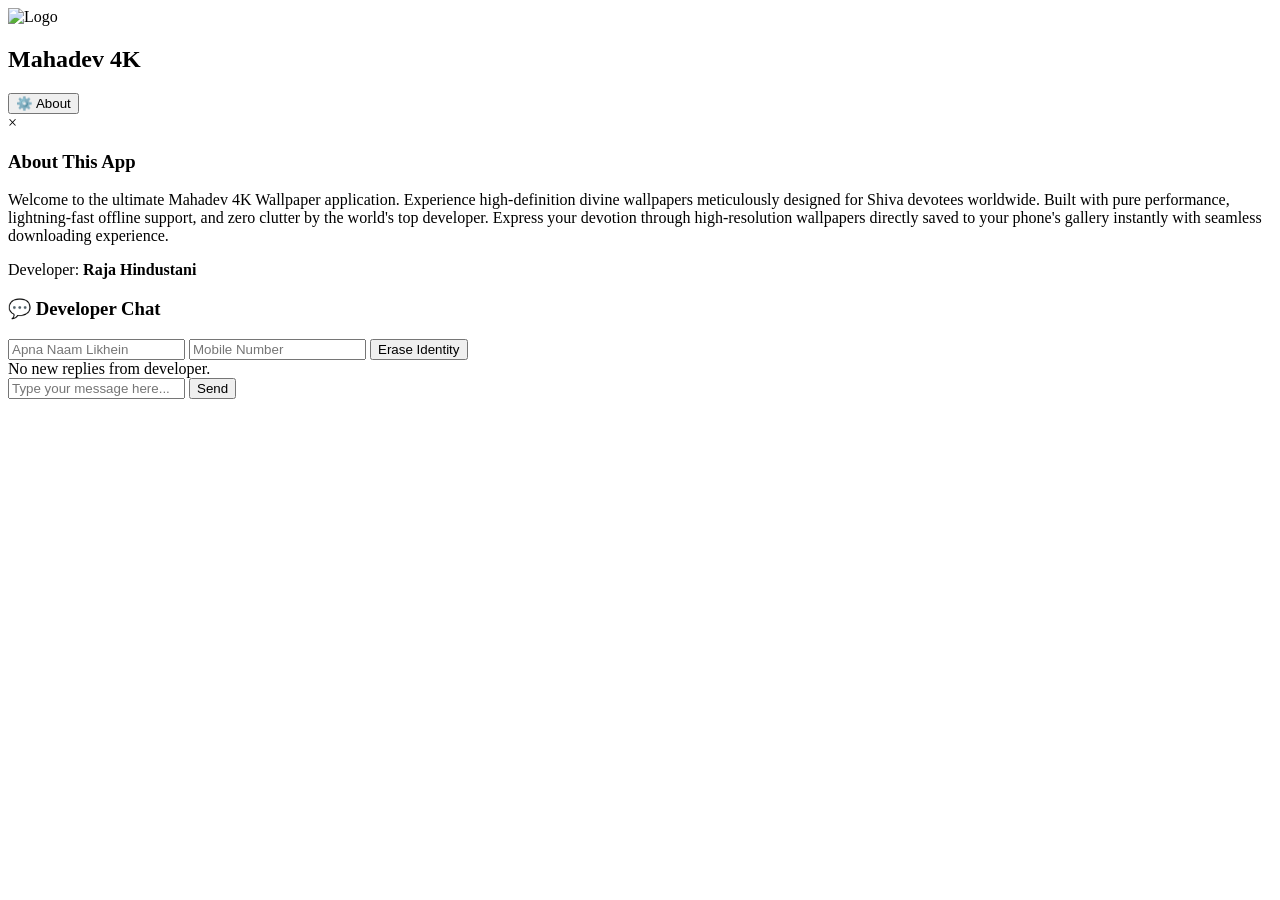
==== index.html @ 7212c0c5 "Create index.html" ====
<!DOCTYPE html>
<html lang="hi">
<head>
    <meta charset="UTF-8">
    <meta name="viewport" content="width=device-width, initial-scale=1.0">
    <title>Mahadev 4K Wallpaper</title>
    <link rel="stylesheet" href="style.css">
</head>
<body>

    <!-- Header Section -->
    <header class="navbar">
        <div class="logo-title">
            <img src="images/logo.jpg" alt="Logo" class="app-logo">
            <h2>Mahadev 4K</h2>
        </div>
        <button class="icon-btn" id="aboutBtn">⚙️ About</button>
    </header>

    <!-- Wallpaper Gallery Grid -->
    <main class="gallery-container">
        <div class="gallery-grid" id="galleryGrid">
            <!-- Wallpapers JavaScript se generate honge -->
        </div>
    </main>

    <!-- About Modal -->
    <div id="aboutModal" class="modal">
        <div class="modal-card">
            <span class="close-modal" id="closeAbout">&times;</span>
            <h3>About This App</h3>
            <p>Welcome to the ultimate Mahadev 4K Wallpaper application. Experience high-definition divine wallpapers meticulously designed for Shiva devotees worldwide. Built with pure performance, lightning-fast offline support, and zero clutter by the world's top developer. Express your devotion through high-resolution wallpapers directly saved to your phone's gallery instantly with seamless downloading experience.</p>
            <div class="dev-tag">Developer: <strong>Raja Hindustani</strong></div>
        </div>
    </div>

    <!-- Live Telegram Chat System -->
    <section class="chat-section">
        <h3>💬 Developer Chat</h3>
        
        <!-- Identity Inputs -->
        <div class="identity-box">
            <input type="text" id="userName" placeholder="Apna Naam Likhein">
            <input type="text" id="userPhone" placeholder="Mobile Number">
            <button id="clearIdentityBtn" class="sm-btn">Erase Identity</button>
        </div>

        <!-- Chat Output Area -->
        <div class="chat-box" id="chatBox">
            <div id="adminReply" class="admin-reply">No new replies from developer.</div>
        </div>

        <!-- Message Input -->
        <div class="message-box">
            <input type="text" id="userMessage" placeholder="Type your message here...">
            <button id="sendBtn">Send</button>
        </div>
    </section>

    <script src="script.js"></script>
</body>
</html>
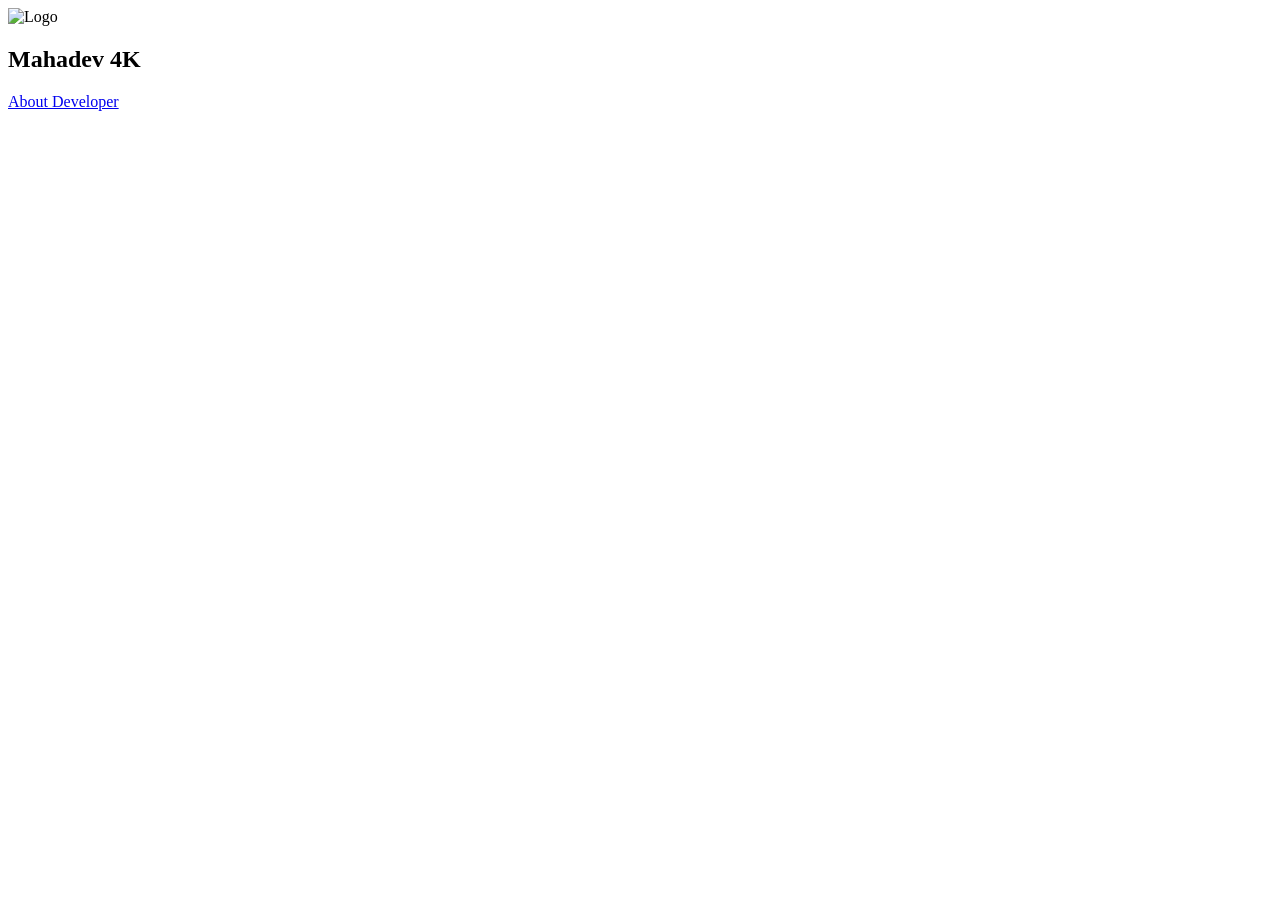
==== commit 9fdfd477: "Create index.html" ====
--- a/index.html
+++ b/index.html
@@ -8,54 +8,21 @@
 </head>
 <body>
 
-    <!-- Header Section -->
+    <!-- Clean White Navbar -->
     <header class="navbar">
         <div class="logo-title">
-            <img src="images/logo.jpg" alt="Logo" class="app-logo">
+            <img src="images/logo.jpg" id="appLogo" alt="Logo" class="app-logo">
             <h2>Mahadev 4K</h2>
         </div>
-        <button class="icon-btn" id="aboutBtn">⚙️ About</button>
+        <a href="about.html" class="about-nav-btn">About Developer</a>
     </header>
 
     <!-- Wallpaper Gallery Grid -->
     <main class="gallery-container">
         <div class="gallery-grid" id="galleryGrid">
-            <!-- Wallpapers JavaScript se generate honge -->
+            <!-- Wallpapers JavaScript se dynamic load honge -->
         </div>
     </main>
-
-    <!-- About Modal -->
-    <div id="aboutModal" class="modal">
-        <div class="modal-card">
-            <span class="close-modal" id="closeAbout">&times;</span>
-            <h3>About This App</h3>
-            <p>Welcome to the ultimate Mahadev 4K Wallpaper application. Experience high-definition divine wallpapers meticulously designed for Shiva devotees worldwide. Built with pure performance, lightning-fast offline support, and zero clutter by the world's top developer. Express your devotion through high-resolution wallpapers directly saved to your phone's gallery instantly with seamless downloading experience.</p>
-            <div class="dev-tag">Developer: <strong>Raja Hindustani</strong></div>
-        </div>
-    </div>
-
-    <!-- Live Telegram Chat System -->
-    <section class="chat-section">
-        <h3>💬 Developer Chat</h3>
-        
-        <!-- Identity Inputs -->
-        <div class="identity-box">
-            <input type="text" id="userName" placeholder="Apna Naam Likhein">
-            <input type="text" id="userPhone" placeholder="Mobile Number">
-            <button id="clearIdentityBtn" class="sm-btn">Erase Identity</button>
-        </div>
-
-        <!-- Chat Output Area -->
-        <div class="chat-box" id="chatBox">
-            <div id="adminReply" class="admin-reply">No new replies from developer.</div>
-        </div>
-
-        <!-- Message Input -->
-        <div class="message-box">
-            <input type="text" id="userMessage" placeholder="Type your message here...">
-            <button id="sendBtn">Send</button>
-        </div>
-    </section>
 
     <script src="script.js"></script>
 </body>
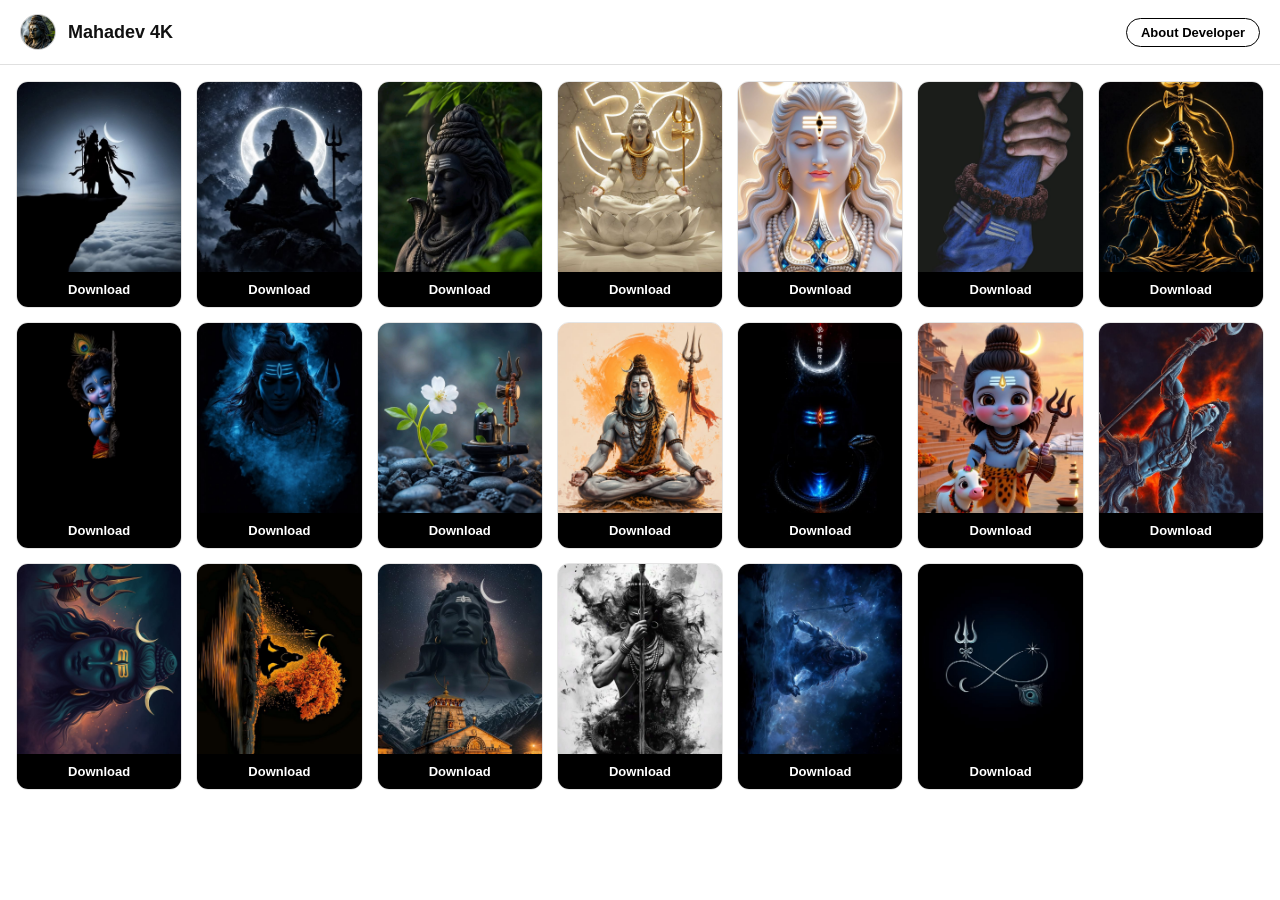
==== commit f241d20f: "Update index.html" ====
--- a/index.html
+++ b/index.html
@@ -5,6 +5,7 @@
     <meta name="viewport" content="width=device-width, initial-scale=1.0">
     <title>Mahadev 4K Wallpaper</title>
     <link rel="stylesheet" href="style.css">
+    <link rel="manifest" href="manifest.json">
 </head>
 <body>
 
--- a/style.css
+++ b/style.css
@@ -0,0 +1,228 @@
+* {
+    box-sizing: border-box;
+    margin: 0;
+    padding: 0;
+    font-family: -apple-system, BlinkMacSystemFont, "Segoe UI", Roboto, Helvetica, Arial, sans-serif;
+}
+
+body {
+    background-color: #ffffff;
+    color: #111111;
+    padding-bottom: 30px;
+}
+
+/* White Navbar Header */
+.navbar {
+    display: flex;
+    justify-content: space-between;
+    align-items: center;
+    padding: 14px 20px;
+    background-color: #ffffff;
+    border-bottom: 1px solid #e0e0e0;
+    position: sticky;
+    top: 0;
+    z-index: 100;
+}
+
+.logo-title {
+    display: flex;
+    align-items: center;
+    gap: 12px;
+}
+
+.app-logo {
+    width: 36px;
+    height: 36px;
+    border-radius: 50%;
+    object-fit: cover;
+    border: 1px solid #cccccc;
+}
+
+.navbar h2 {
+    font-size: 18px;
+    font-weight: 700;
+}
+
+.about-nav-btn {
+    text-decoration: none;
+    color: #000000;
+    border: 1px solid #000000;
+    padding: 6px 14px;
+    border-radius: 20px;
+    font-size: 13px;
+    font-weight: 600;
+}
+
+.back-btn {
+    text-decoration: none;
+    color: #000000;
+    font-weight: 600;
+    font-size: 14px;
+}
+
+/* Gallery Grid */
+.gallery-container {
+    padding: 16px;
+}
+
+.gallery-grid {
+    display: grid;
+    grid-template-columns: repeat(auto-fill, minmax(145px, 1fr));
+    gap: 14px;
+}
+
+.card {
+    background: #ffffff;
+    border: 1px solid #e5e5e5;
+    border-radius: 12px;
+    overflow: hidden;
+    display: flex;
+    flex-direction: column;
+}
+
+.card img {
+    width: 100%;
+    height: 190px;
+    object-fit: cover;
+    background-color: #f5f5f5;
+}
+
+.download-link {
+    display: block;
+    text-align: center;
+    background: #000000;
+    color: #ffffff;
+    text-decoration: none;
+    padding: 10px 0;
+    font-size: 13px;
+    font-weight: 600;
+}
+
+/* About Screen Styling */
+.about-container {
+    max-width: 600px;
+    margin: 0 auto;
+    padding: 20px 16px;
+}
+
+.dev-profile-card {
+    background: #ffffff;
+    border: 1px solid #e0e0e0;
+    border-radius: 16px;
+    padding: 24px 20px;
+    margin-bottom: 24px;
+    box-shadow: 0 2px 10px rgba(0,0,0,0.03);
+}
+
+.dev-badge {
+    display: inline-block;
+    background: #f0f0f0;
+    padding: 4px 10px;
+    border-radius: 12px;
+    font-size: 12px;
+    font-weight: 600;
+    margin-bottom: 12px;
+}
+
+.dev-title {
+    font-size: 26px;
+    font-weight: 800;
+    color: #000000;
+    margin-bottom: 4px;
+}
+
+.dev-sub {
+    font-size: 13px;
+    color: #666666;
+    margin-bottom: 18px;
+}
+
+.dev-description p {
+    font-size: 15px;
+    line-height: 1.6;
+    color: #333333;
+    margin-bottom: 14px;
+}
+
+/* Chat / Contact Section */
+.contact-chat-card {
+    background: #ffffff;
+    border: 1px solid #000000;
+    border-radius: 16px;
+    padding: 20px;
+}
+
+.contact-chat-card h3 {
+    font-size: 18px;
+    margin-bottom: 12px;
+}
+
+.identity-row {
+    display: flex;
+    align-items: center;
+    gap: 10px;
+    margin-bottom: 12px;
+}
+
+.identity-row label {
+    font-size: 12px;
+    font-weight: 600;
+    color: #555;
+    white-space: nowrap;
+}
+
+.identity-row input {
+    flex: 1;
+    padding: 8px 12px;
+    font-size: 13px;
+    border: 1px solid #cccccc;
+    border-radius: 8px;
+    outline: none;
+}
+
+/* Bigger & Scrollable Chat Display Box */
+.chat-display-box {
+    background: #f8f8f8;
+    border: 1px solid #dddddd;
+    min-height: 140px;
+    max-height: 220px;
+    padding: 14px;
+    border-radius: 10px;
+    margin-bottom: 12px;
+    display: flex;
+    align-items: flex-start;
+    overflow-y: auto;
+}
+
+.status-notice {
+    font-size: 14px;
+    color: #111111;
+    font-weight: 500;
+    line-height: 1.5;
+    word-break: break-word;
+    width: 100%;
+}
+
+.send-box {
+    display: flex;
+    gap: 8px;
+}
+
+.send-box input {
+    flex: 1;
+    padding: 11px;
+    font-size: 13px;
+    border: 1px solid #cccccc;
+    border-radius: 8px;
+    outline: none;
+}
+
+.send-box button {
+    background: #000000;
+    color: #ffffff;
+    border: none;
+    padding: 11px 20px;
+    font-weight: 600;
+    border-radius: 8px;
+    cursor: pointer;
+}
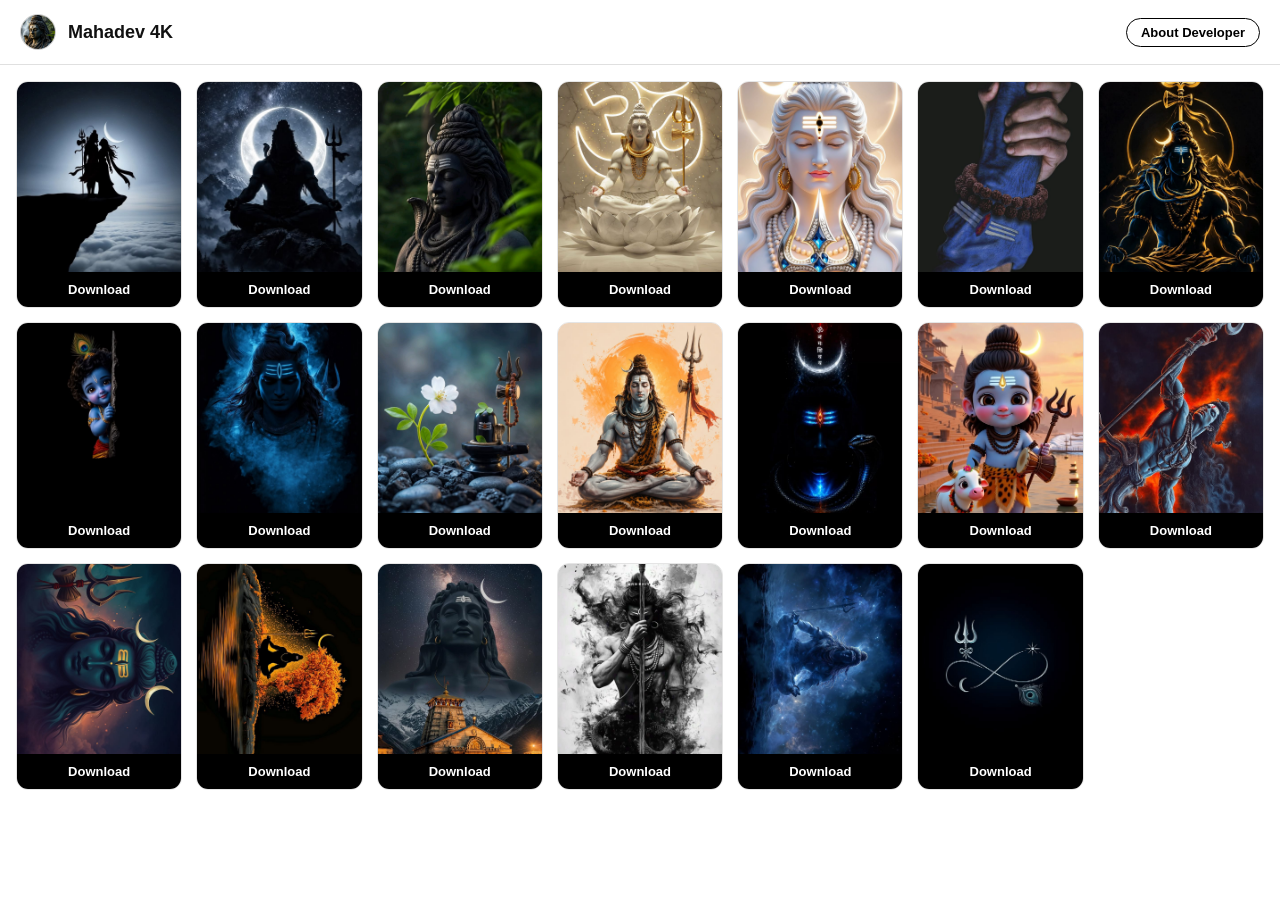
==== commit 4da28b10: "Update index.html" ====
--- a/index.html
+++ b/index.html
@@ -5,7 +5,7 @@
     <meta name="viewport" content="width=device-width, initial-scale=1.0">
     <title>Mahadev 4K Wallpaper</title>
     <link rel="stylesheet" href="style.css">
-    <link rel="manifest" href="manifest.json">
+    <link rel="manifest" href="/manifest.json">
 </head>
 <body>
 
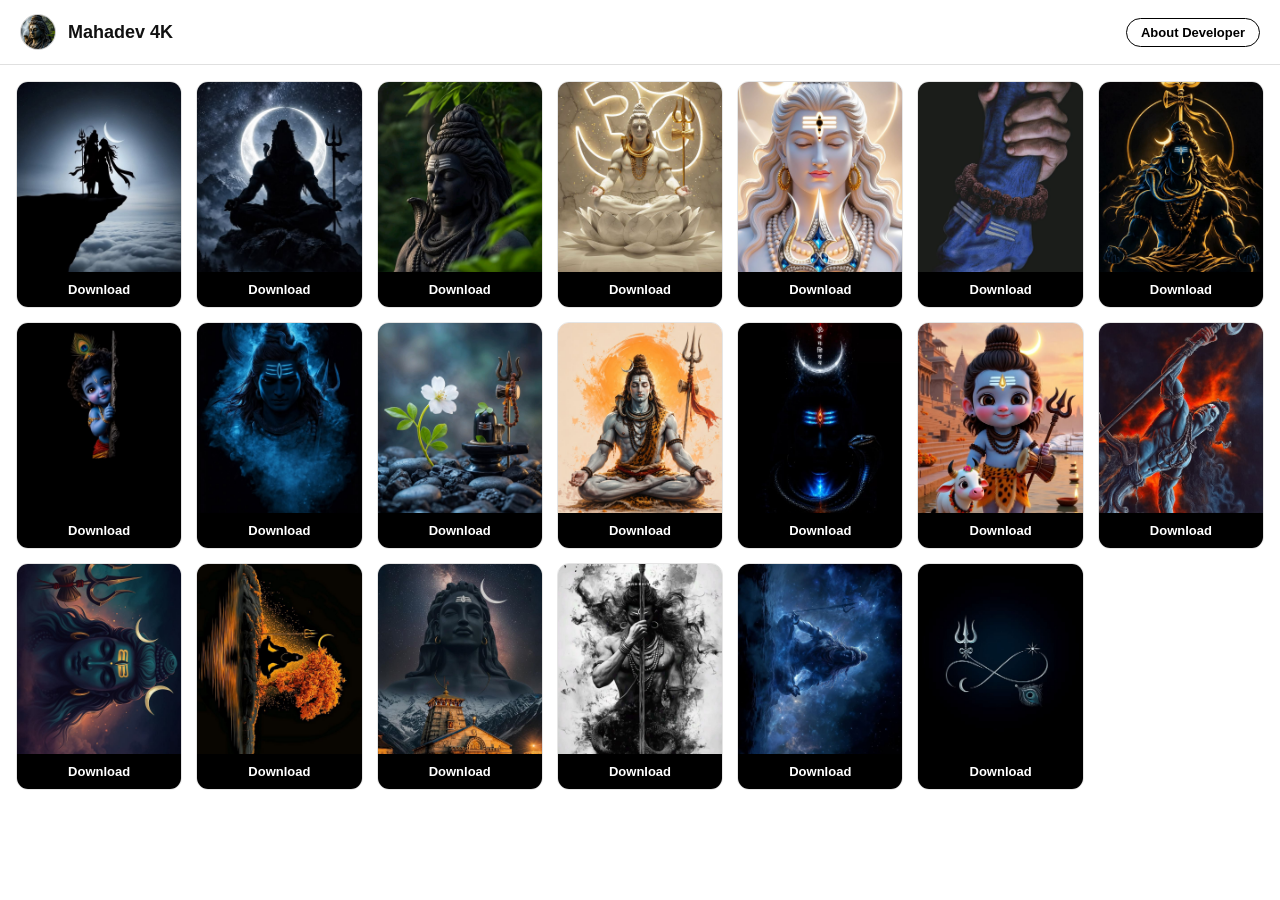
==== commit 04d64bc4: "Update index.html" ====
--- a/index.html
+++ b/index.html
@@ -26,5 +26,14 @@
     </main>
 
     <script src="script.js"></script>
+    <script>
+  if ('serviceWorker' in navigator) {
+    window.addEventListener('load', () => {
+      navigator.serviceWorker.register('/sw.js')
+        .then(reg => console.log('Service Worker Registered!'))
+        .catch(err => console.log('Service Worker Failed', err));
+    });
+  }
+    </script>
 </body>
 </html>
